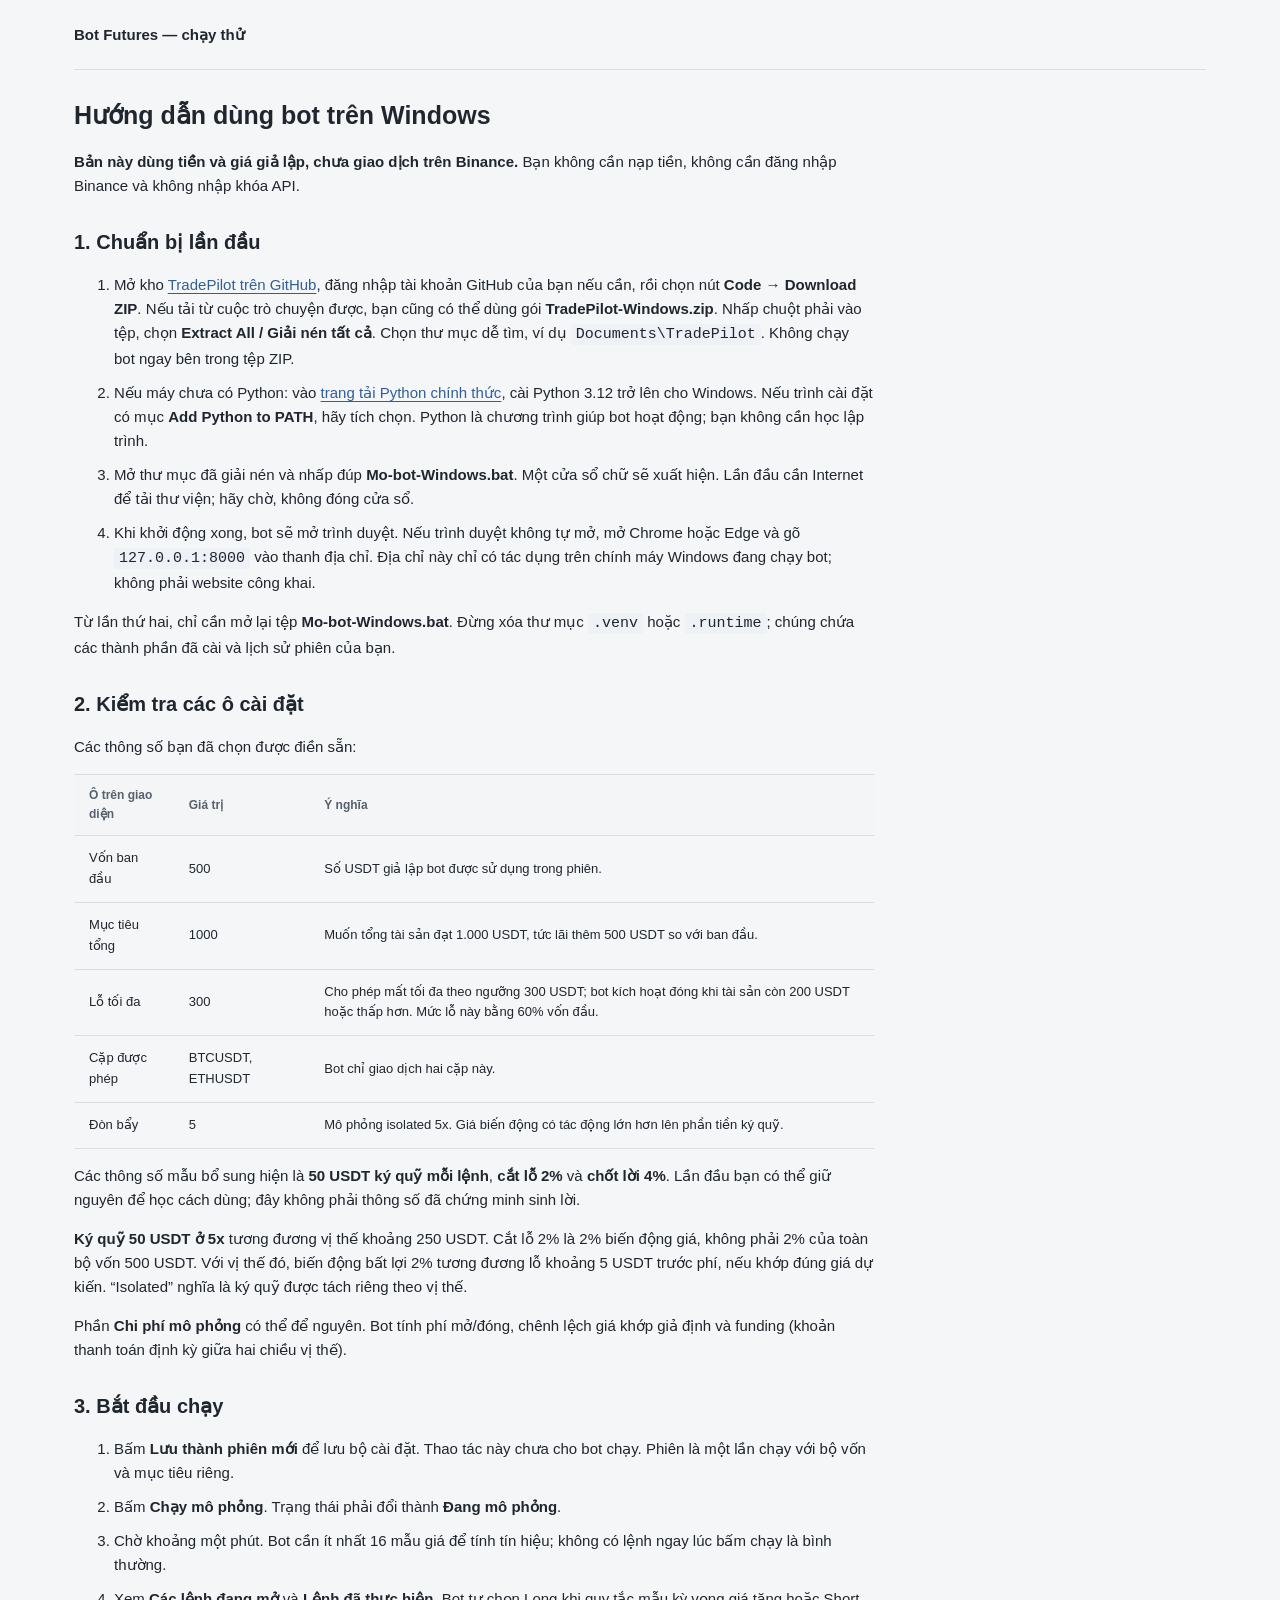
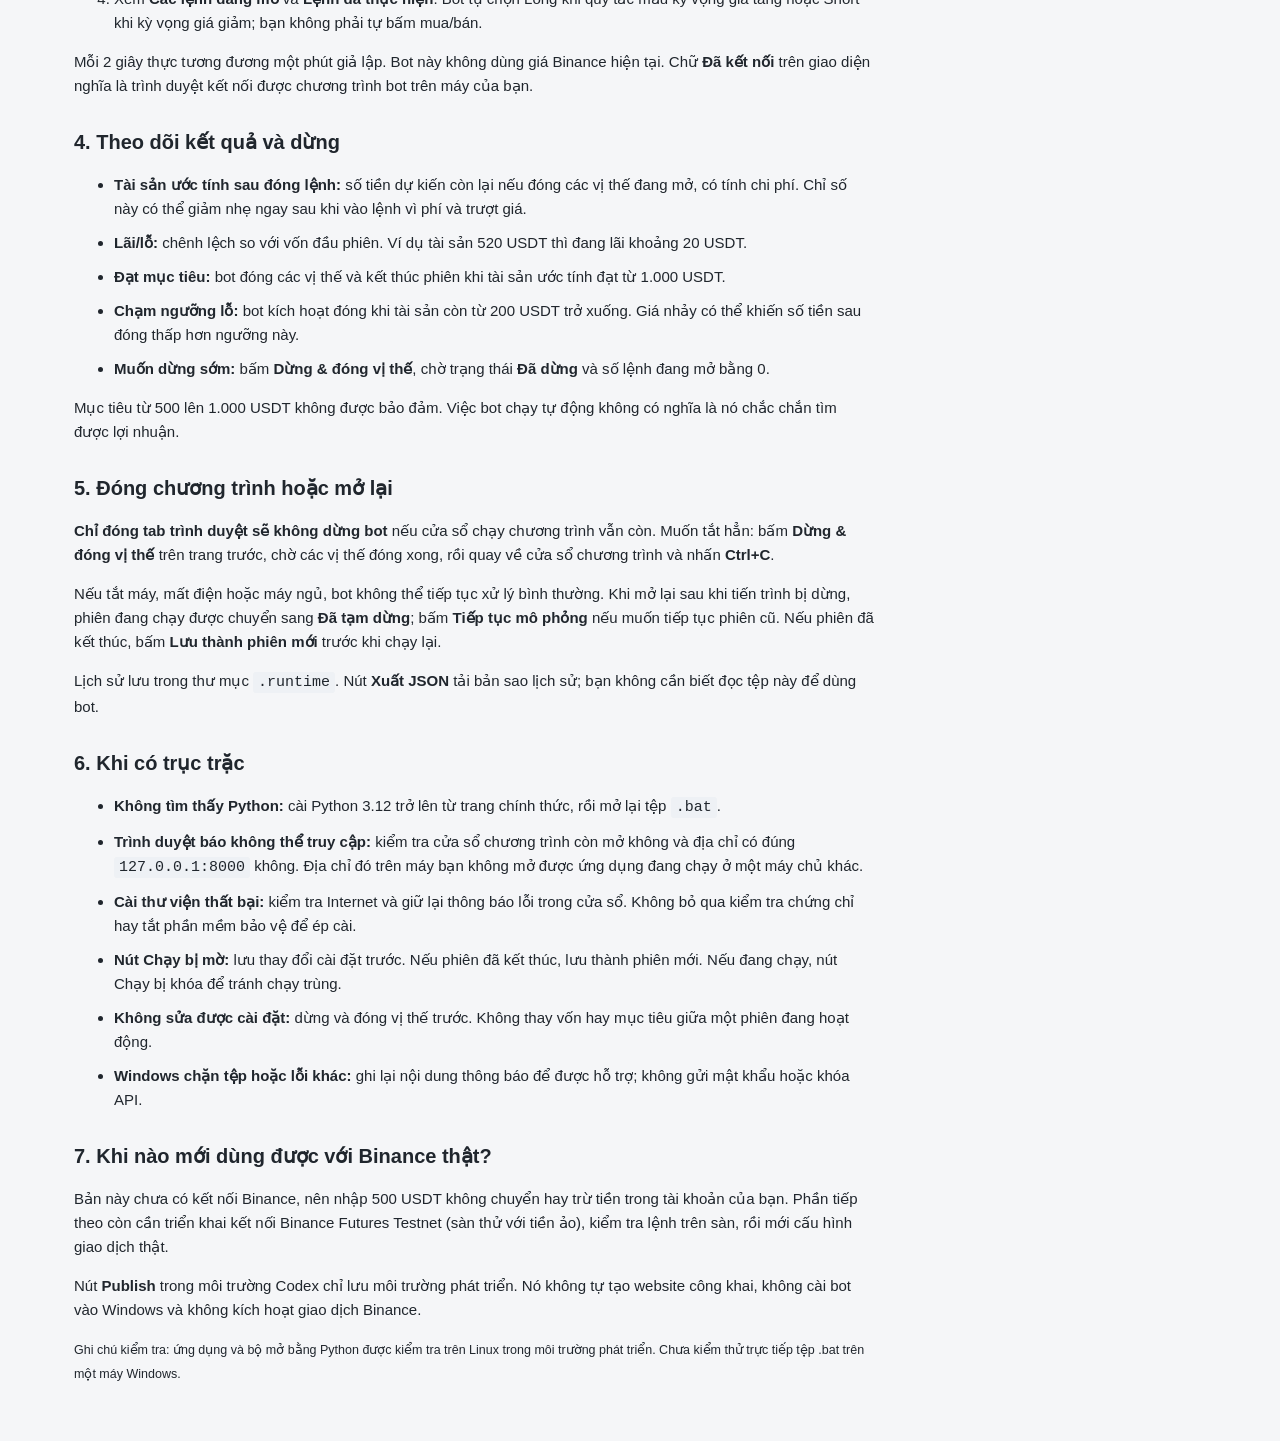
==== HUONG-DAN.html @ 4ffc8c5c "Add configurable Futures simulator and Windows launcher" ====
<!doctype html>
<html lang="vi"><head><meta charset="utf-8"><meta name="viewport" content="width=device-width, initial-scale=1"><title>Hướng dẫn dùng bot trên Windows</title><link rel="stylesheet" href="bot/static/style.css"></head><body><main><header><strong>Bot Futures — chạy thử</strong></header><article class="guide">
<h1>Hướng dẫn dùng bot trên Windows</h1>
<p><strong>Bản này dùng tiền và giá giả lập, chưa giao dịch trên Binance.</strong> Bạn không cần nạp tiền, không cần đăng nhập Binance và không nhập khóa API.</p>
<h2>1. Chuẩn bị lần đầu</h2>
<ol>
<li>Mở kho <a href="https://github.com/hunghughun/testtcodexx/tree/codex/tradepilot-windows">TradePilot trên GitHub</a>, đăng nhập tài khoản GitHub của bạn nếu cần, rồi chọn nút <strong>Code → Download ZIP</strong>. Nếu tải từ cuộc trò chuyện được, bạn cũng có thể dùng gói <strong>TradePilot-Windows.zip</strong>. Nhấp chuột phải vào tệp, chọn <strong>Extract All / Giải nén tất cả</strong>. Chọn thư mục dễ tìm, ví dụ <code>Documents\TradePilot</code>. Không chạy bot ngay bên trong tệp ZIP.</li>
<li>Nếu máy chưa có Python: vào <a href="https://www.python.org/downloads/windows/">trang tải Python chính thức</a>, cài Python 3.12 trở lên cho Windows. Nếu trình cài đặt có mục <strong>Add Python to PATH</strong>, hãy tích chọn. Python là chương trình giúp bot hoạt động; bạn không cần học lập trình.</li>
<li>Mở thư mục đã giải nén và nhấp đúp <strong>Mo-bot-Windows.bat</strong>. Một cửa sổ chữ sẽ xuất hiện. Lần đầu cần Internet để tải thư viện; hãy chờ, không đóng cửa sổ.</li>
<li>Khi khởi động xong, bot sẽ mở trình duyệt. Nếu trình duyệt không tự mở, mở Chrome hoặc Edge và gõ <code>127.0.0.1:8000</code> vào thanh địa chỉ. Địa chỉ này chỉ có tác dụng trên chính máy Windows đang chạy bot; không phải website công khai.</li>
</ol>
<p>Từ lần thứ hai, chỉ cần mở lại tệp <strong>Mo-bot-Windows.bat</strong>. Đừng xóa thư mục <code>.venv</code> hoặc <code>.runtime</code>; chúng chứa các thành phần đã cài và lịch sử phiên của bạn.</p>
<h2>2. Kiểm tra các ô cài đặt</h2>
<p>Các thông số bạn đã chọn được điền sẵn:</p>
<table><thead><tr><th>Ô trên giao diện</th><th>Giá trị</th><th>Ý nghĩa</th></tr></thead><tbody>
<tr><td>Vốn ban đầu</td><td>500</td><td>Số USDT giả lập bot được sử dụng trong phiên.</td></tr>
<tr><td>Mục tiêu tổng</td><td>1000</td><td>Muốn tổng tài sản đạt 1.000 USDT, tức lãi thêm 500 USDT so với ban đầu.</td></tr>
<tr><td>Lỗ tối đa</td><td>300</td><td>Cho phép mất tối đa theo ngưỡng 300 USDT; bot kích hoạt đóng khi tài sản còn 200 USDT hoặc thấp hơn. Mức lỗ này bằng 60% vốn đầu.</td></tr>
<tr><td>Cặp được phép</td><td>BTCUSDT, ETHUSDT</td><td>Bot chỉ giao dịch hai cặp này.</td></tr>
<tr><td>Đòn bẩy</td><td>5</td><td>Mô phỏng isolated 5x. Giá biến động có tác động lớn hơn lên phần tiền ký quỹ.</td></tr>
</tbody></table>
<p>Các thông số mẫu bổ sung hiện là <strong>50 USDT ký quỹ mỗi lệnh</strong>, <strong>cắt lỗ 2%</strong> và <strong>chốt lời 4%</strong>. Lần đầu bạn có thể giữ nguyên để học cách dùng; đây không phải thông số đã chứng minh sinh lời.</p>
<p><strong>Ký quỹ 50 USDT ở 5x</strong> tương đương vị thế khoảng 250 USDT. Cắt lỗ 2% là 2% biến động giá, không phải 2% của toàn bộ vốn 500 USDT. Với vị thế đó, biến động bất lợi 2% tương đương lỗ khoảng 5 USDT trước phí, nếu khớp đúng giá dự kiến. “Isolated” nghĩa là ký quỹ được tách riêng theo vị thế.</p>
<p>Phần <strong>Chi phí mô phỏng</strong> có thể để nguyên. Bot tính phí mở/đóng, chênh lệch giá khớp giả định và funding (khoản thanh toán định kỳ giữa hai chiều vị thế).</p>
<h2>3. Bắt đầu chạy</h2>
<ol>
<li>Bấm <strong>Lưu thành phiên mới</strong> để lưu bộ cài đặt. Thao tác này chưa cho bot chạy. Phiên là một lần chạy với bộ vốn và mục tiêu riêng.</li>
<li>Bấm <strong>Chạy mô phỏng</strong>. Trạng thái phải đổi thành <strong>Đang mô phỏng</strong>.</li>
<li>Chờ khoảng một phút. Bot cần ít nhất 16 mẫu giá để tính tín hiệu; không có lệnh ngay lúc bấm chạy là bình thường.</li>
<li>Xem <strong>Các lệnh đang mở</strong> và <strong>Lệnh đã thực hiện</strong>. Bot tự chọn Long khi quy tắc mẫu kỳ vọng giá tăng hoặc Short khi kỳ vọng giá giảm; bạn không phải tự bấm mua/bán.</li>
</ol>
<p>Mỗi 2 giây thực tương đương một phút giả lập. Bot này không dùng giá Binance hiện tại. Chữ <strong>Đã kết nối</strong> trên giao diện nghĩa là trình duyệt kết nối được chương trình bot trên máy của bạn.</p>
<h2>4. Theo dõi kết quả và dừng</h2>
<ul>
<li><strong>Tài sản ước tính sau đóng lệnh:</strong> số tiền dự kiến còn lại nếu đóng các vị thế đang mở, có tính chi phí. Chỉ số này có thể giảm nhẹ ngay sau khi vào lệnh vì phí và trượt giá.</li>
<li><strong>Lãi/lỗ:</strong> chênh lệch so với vốn đầu phiên. Ví dụ tài sản 520 USDT thì đang lãi khoảng 20 USDT.</li>
<li><strong>Đạt mục tiêu:</strong> bot đóng các vị thế và kết thúc phiên khi tài sản ước tính đạt từ 1.000 USDT.</li>
<li><strong>Chạm ngưỡng lỗ:</strong> bot kích hoạt đóng khi tài sản còn từ 200 USDT trở xuống. Giá nhảy có thể khiến số tiền sau đóng thấp hơn ngưỡng này.</li>
<li><strong>Muốn dừng sớm:</strong> bấm <strong>Dừng & đóng vị thế</strong>, chờ trạng thái <strong>Đã dừng</strong> và số lệnh đang mở bằng 0.</li>
</ul>
<p>Mục tiêu từ 500 lên 1.000 USDT không được bảo đảm. Việc bot chạy tự động không có nghĩa là nó chắc chắn tìm được lợi nhuận.</p>
<h2>5. Đóng chương trình hoặc mở lại</h2>
<p><strong>Chỉ đóng tab trình duyệt sẽ không dừng bot</strong> nếu cửa sổ chạy chương trình vẫn còn. Muốn tắt hẳn: bấm <strong>Dừng & đóng vị thế</strong> trên trang trước, chờ các vị thế đóng xong, rồi quay về cửa sổ chương trình và nhấn <strong>Ctrl+C</strong>.</p>
<p>Nếu tắt máy, mất điện hoặc máy ngủ, bot không thể tiếp tục xử lý bình thường. Khi mở lại sau khi tiến trình bị dừng, phiên đang chạy được chuyển sang <strong>Đã tạm dừng</strong>; bấm <strong>Tiếp tục mô phỏng</strong> nếu muốn tiếp tục phiên cũ. Nếu phiên đã kết thúc, bấm <strong>Lưu thành phiên mới</strong> trước khi chạy lại.</p>
<p>Lịch sử lưu trong thư mục <code>.runtime</code>. Nút <strong>Xuất JSON</strong> tải bản sao lịch sử; bạn không cần biết đọc tệp này để dùng bot.</p>
<h2>6. Khi có trục trặc</h2>
<ul>
<li><strong>Không tìm thấy Python:</strong> cài Python 3.12 trở lên từ trang chính thức, rồi mở lại tệp <code>.bat</code>.</li>
<li><strong>Trình duyệt báo không thể truy cập:</strong> kiểm tra cửa sổ chương trình còn mở không và địa chỉ có đúng <code>127.0.0.1:8000</code> không. Địa chỉ đó trên máy bạn không mở được ứng dụng đang chạy ở một máy chủ khác.</li>
<li><strong>Cài thư viện thất bại:</strong> kiểm tra Internet và giữ lại thông báo lỗi trong cửa sổ. Không bỏ qua kiểm tra chứng chỉ hay tắt phần mềm bảo vệ để ép cài.</li>
<li><strong>Nút Chạy bị mờ:</strong> lưu thay đổi cài đặt trước. Nếu phiên đã kết thúc, lưu thành phiên mới. Nếu đang chạy, nút Chạy bị khóa để tránh chạy trùng.</li>
<li><strong>Không sửa được cài đặt:</strong> dừng và đóng vị thế trước. Không thay vốn hay mục tiêu giữa một phiên đang hoạt động.</li>
<li><strong>Windows chặn tệp hoặc lỗi khác:</strong> ghi lại nội dung thông báo để được hỗ trợ; không gửi mật khẩu hoặc khóa API.</li>
</ul>
<h2>7. Khi nào mới dùng được với Binance thật?</h2>
<p>Bản này chưa có kết nối Binance, nên nhập 500 USDT không chuyển hay trừ tiền trong tài khoản của bạn. Phần tiếp theo còn cần triển khai kết nối Binance Futures Testnet (sàn thử với tiền ảo), kiểm tra lệnh trên sàn, rồi mới cấu hình giao dịch thật.</p>
<p>Nút <strong>Publish</strong> trong môi trường Codex chỉ lưu môi trường phát triển. Nó không tự tạo website công khai, không cài bot vào Windows và không kích hoạt giao dịch Binance.</p>
<p><small>Ghi chú kiểm tra: ứng dụng và bộ mở bằng Python được kiểm tra trên Linux trong môi trường phát triển. Chưa kiểm thử trực tiếp tệp .bat trên một máy Windows.</small></p>
</article>
</main></body></html>
---- bot/static/style.css ----
:root { --border:#d9dfe5; --muted:#57616c; --text:#20262d; --blue:#315e98; --red:#a13232; }
* { box-sizing:border-box; }
html { scroll-behavior:smooth; }
body { margin:0; background:#f5f6f8; color:var(--text); font:15px/1.6 -apple-system,BlinkMacSystemFont,"Segoe UI",sans-serif; }
a { color:var(--blue); text-underline-offset:3px; }
button,input { font:inherit; }
button { cursor:pointer; }
button:disabled { opacity:.45; cursor:not-allowed; }
button:focus-visible,a:focus-visible,input:focus-visible,summary:focus-visible { outline:2px solid var(--blue); outline-offset:3px; }
main { max-width:1180px; margin:auto; padding:0 24px 28px; }
header { min-height:70px; border-bottom:1px solid var(--border); display:flex; align-items:center; justify-content:space-between; gap:16px; }
header a { font-size:14px; }
.page-heading { display:flex; align-items:center; justify-content:space-between; gap:20px; padding:25px 0 20px; }
h1 { font-size:25px; margin:0; font-weight:650; }
.subtitle { color:var(--muted); margin:5px 0 0; font-size:14px; }
.actions { display:flex; gap:10px; }
.button { border:1px solid var(--border); border-radius:4px; padding:10px 14px; font-size:14px; font-weight:600; }
.primary { background:var(--blue); color:white; border-color:var(--blue); }
.danger { background:white; color:var(--red); border-color:#c69b9b; }
.secondary { background:#eef1f5; color:var(--text); width:100%; display:flex; justify-content:space-between; }
.notice { border:1px solid var(--border); background:white; border-radius:4px; padding:12px 15px; display:flex; align-items:center; gap:16px; margin-bottom:20px; font-size:13px; }
.notice p { margin:0; flex:1; }
.notice-tag { white-space:nowrap; color:var(--muted); font-size:12px; }
.error { background:#fff0f0; color:#8c2424; border:1px solid #d89b9b; padding:12px; border-radius:4px; margin-bottom:16px; }
.metrics { display:grid; grid-template-columns:repeat(4,minmax(0,1fr)); gap:12px; margin-bottom:20px; }
.metric,.panel { min-width:0; background:white; border:1px solid var(--border); border-radius:4px; }
.metric { padding:16px; }
.metric-label { font-size:13px; color:var(--muted); }
h2 { font-size:24px; margin:10px 0 6px; font-weight:600; }
h2 small { font-size:12px; color:var(--muted); font-weight:400; }
.metric p { display:flex; flex-wrap:wrap; gap:6px; margin:0; font-size:12px; }
.metric p>span:last-child { color:var(--muted); }
.positive,.side-long { color:#246740; }
.negative,.side-short,.orange { color:var(--red); }
.neutral { color:var(--muted); }
progress { width:100%; height:5px; accent-color:var(--blue); }
.work-grid { display:grid; grid-template-columns:minmax(320px,1fr) minmax(0,1.3fr); gap:20px; margin-bottom:20px; }
.config-panel { order:-1; }
.panel-heading { display:flex; align-items:center; justify-content:space-between; gap:10px; padding:18px; }
.panel-heading h3 { margin:0; font-size:16px; font-weight:600; }
.panel-heading p { margin:3px 0 0; color:var(--muted); font-size:12px; }
.tag,.count { border:1px solid var(--border); background:#f5f6f8; color:var(--muted); border-radius:3px; padding:3px 6px; font-size:11px; white-space:nowrap; }
.count { margin-left:5px; }
.chart-top { display:flex; justify-content:space-between; align-items:center; padding:4px 18px 10px; gap:10px; }
.chart-top>span:first-child { font-size:25px; font-weight:600; }
.chart-top small { font-size:12px; font-weight:400; color:var(--muted); }
.legend { font-size:12px; color:var(--muted); }
#chart { width:100%; height:240px; display:block; padding:0 10px; }
.chart-footer { display:flex; justify-content:space-between; flex-wrap:wrap; gap:8px; padding:10px 18px 18px; font-size:11px; color:var(--muted); }
.strategy { margin:0 18px; border-top:1px solid var(--border); padding:15px 0; }
.strategy p { font-size:13px; color:var(--muted); margin:4px 0; }
.strategy>.tag { display:none; }
.micro { font-size:12px; line-height:1.6; color:var(--muted); }
.chart-panel>.micro { margin:0; padding:0 18px 18px; }
.config-panel form { padding:0 18px 16px; }
label { display:flex; flex-direction:column; gap:5px; font-size:13px; margin-bottom:13px; }
input { width:100%; min-width:0; border:1px solid #b8c1cc; border-radius:4px; padding:9px; background:white; color:var(--text); font-size:15px; }
input:disabled { background:#f3f4f6; color:#68717c; }
.form-row { display:grid; grid-template-columns:1fr 1fr; gap:12px; }
summary { cursor:pointer; font-size:13px; margin-bottom:12px; }
.positions-panel { margin-bottom:20px; }
.table-scroll { overflow:auto; }
table { width:100%; border-collapse:collapse; white-space:nowrap; font-size:13px; }
th { text-align:left; background:#f4f5f7; color:var(--muted); font-size:12px; font-weight:600; padding:11px 15px; border-block:1px solid var(--border); }
td { padding:12px 15px; border-bottom:1px solid var(--border); }
.empty { text-align:center; white-space:normal; color:var(--muted); padding:25px 15px; }
.empty strong { display:block; margin-bottom:3px; font-weight:500; }
.table-note { padding:0 15px; }
.bottom-grid { display:grid; grid-template-columns:minmax(0,1.3fr) minmax(280px,1fr); gap:20px; }
.bottom-grid .table-scroll { max-height:310px; }
.text-link { font-size:12px; white-space:nowrap; }
.events { padding:0 18px; max-height:310px; overflow:auto; }
.event { display:flex; gap:10px; border-top:1px solid var(--border); padding:10px 0; font-size:12px; }
.event time { color:var(--muted); white-space:nowrap; }
footer { padding-top:24px; color:var(--muted); font-size:12px; display:flex; flex-wrap:wrap; gap:10px; justify-content:space-between; }
footer span { max-width:800px; }
.guide { max-width:800px; padding:25px 0; }
.guide h2 { font-size:20px; margin-top:28px; }
.guide li { margin-bottom:10px; }
.guide table { white-space:normal; }
.guide code { background:#eef1f5; padding:2px 5px; border-radius:3px; }
@media(max-width:950px) {
  .page-heading { align-items:flex-start; flex-direction:column; }
  .metrics { grid-template-columns:repeat(2,minmax(0,1fr)); }
  .work-grid,.bottom-grid { grid-template-columns:minmax(0,1fr); }
}
@media(max-width:500px) {
  main { padding:0 12px 20px; }
  header { font-size:14px; }
  header a { font-size:12px; }
  .actions { width:100%; }
  .actions .button { flex:1; padding:10px 8px; font-size:13px; }
  .notice-tag { display:none; }
  .metric { padding:12px; }
  h2 { font-size:22px; }
  .metric-label,.metric p { font-size:12px; }
  .metric p { display:block; }
  .metric p>span { display:block; }
  .panel-heading { flex-wrap:wrap; }
  .form-row { gap:10px; }
  .chart-top .legend { display:none; }
  #chart { height:200px; }
}
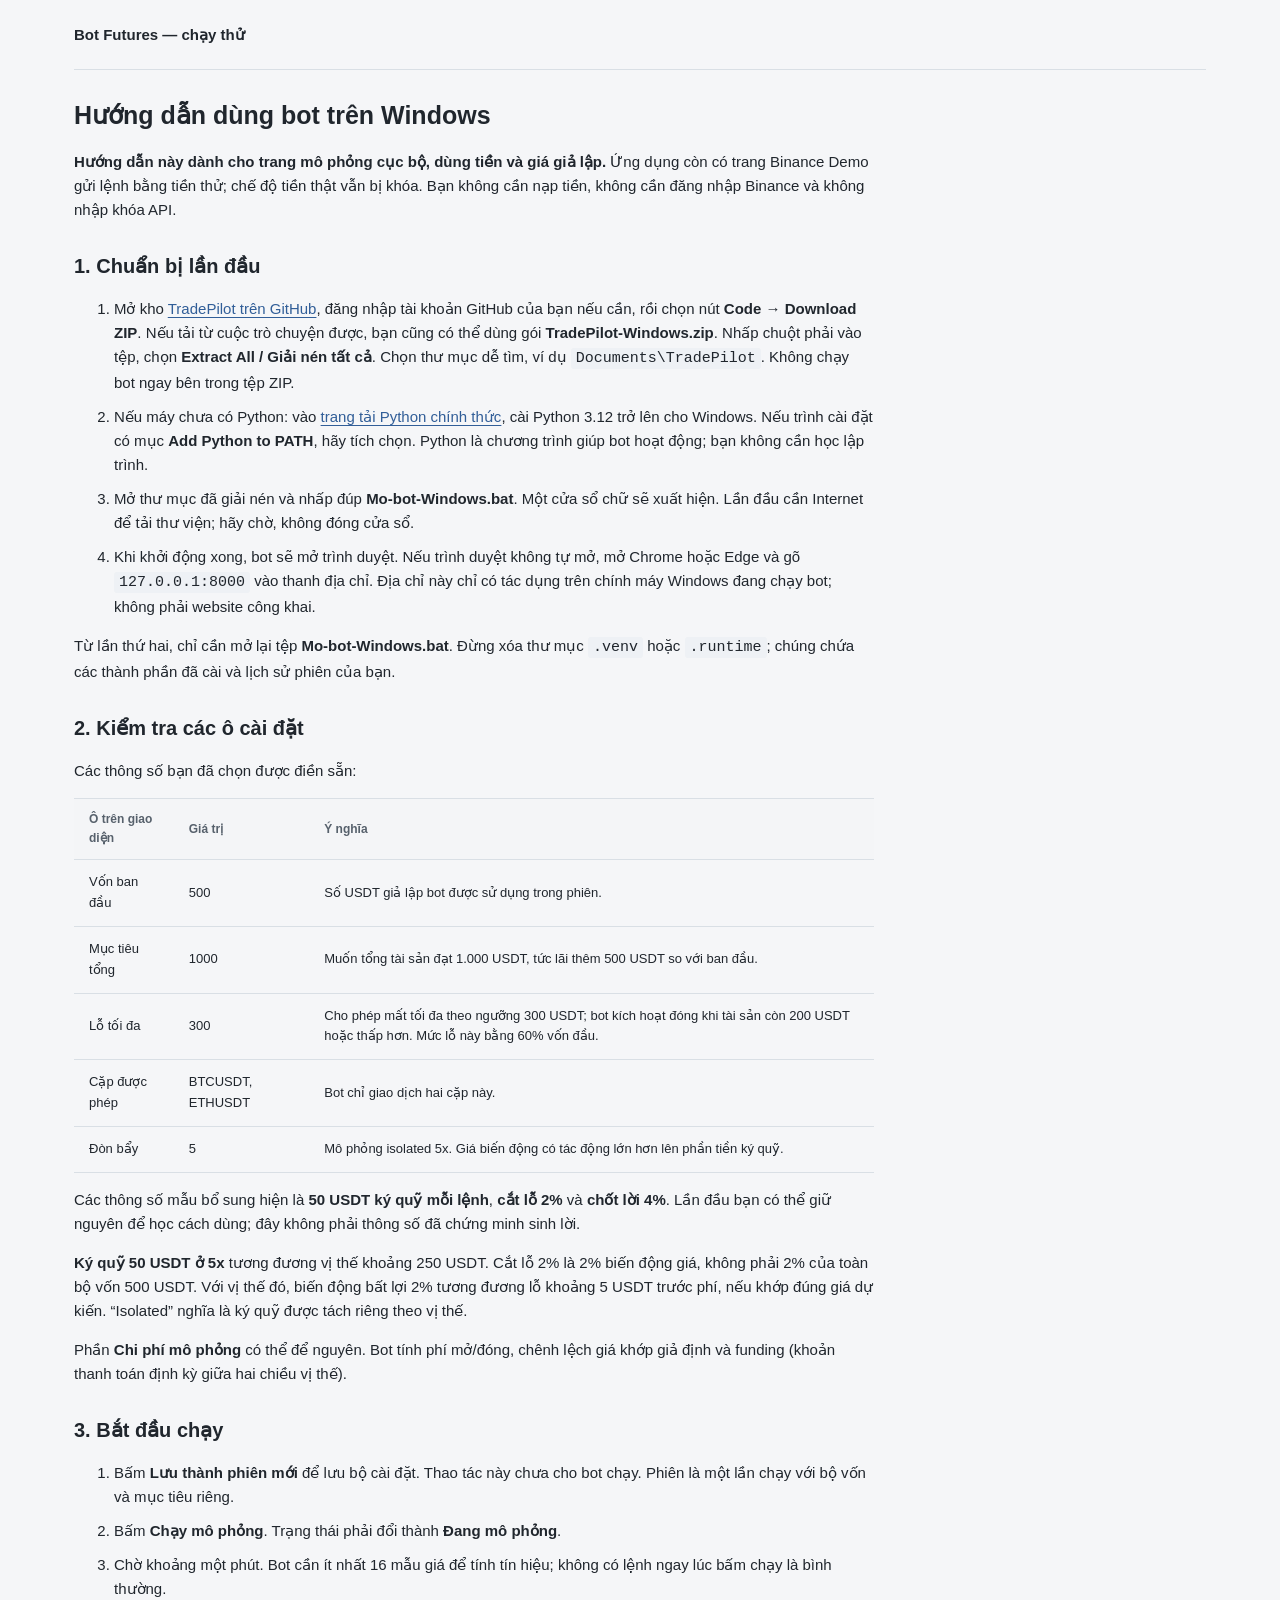
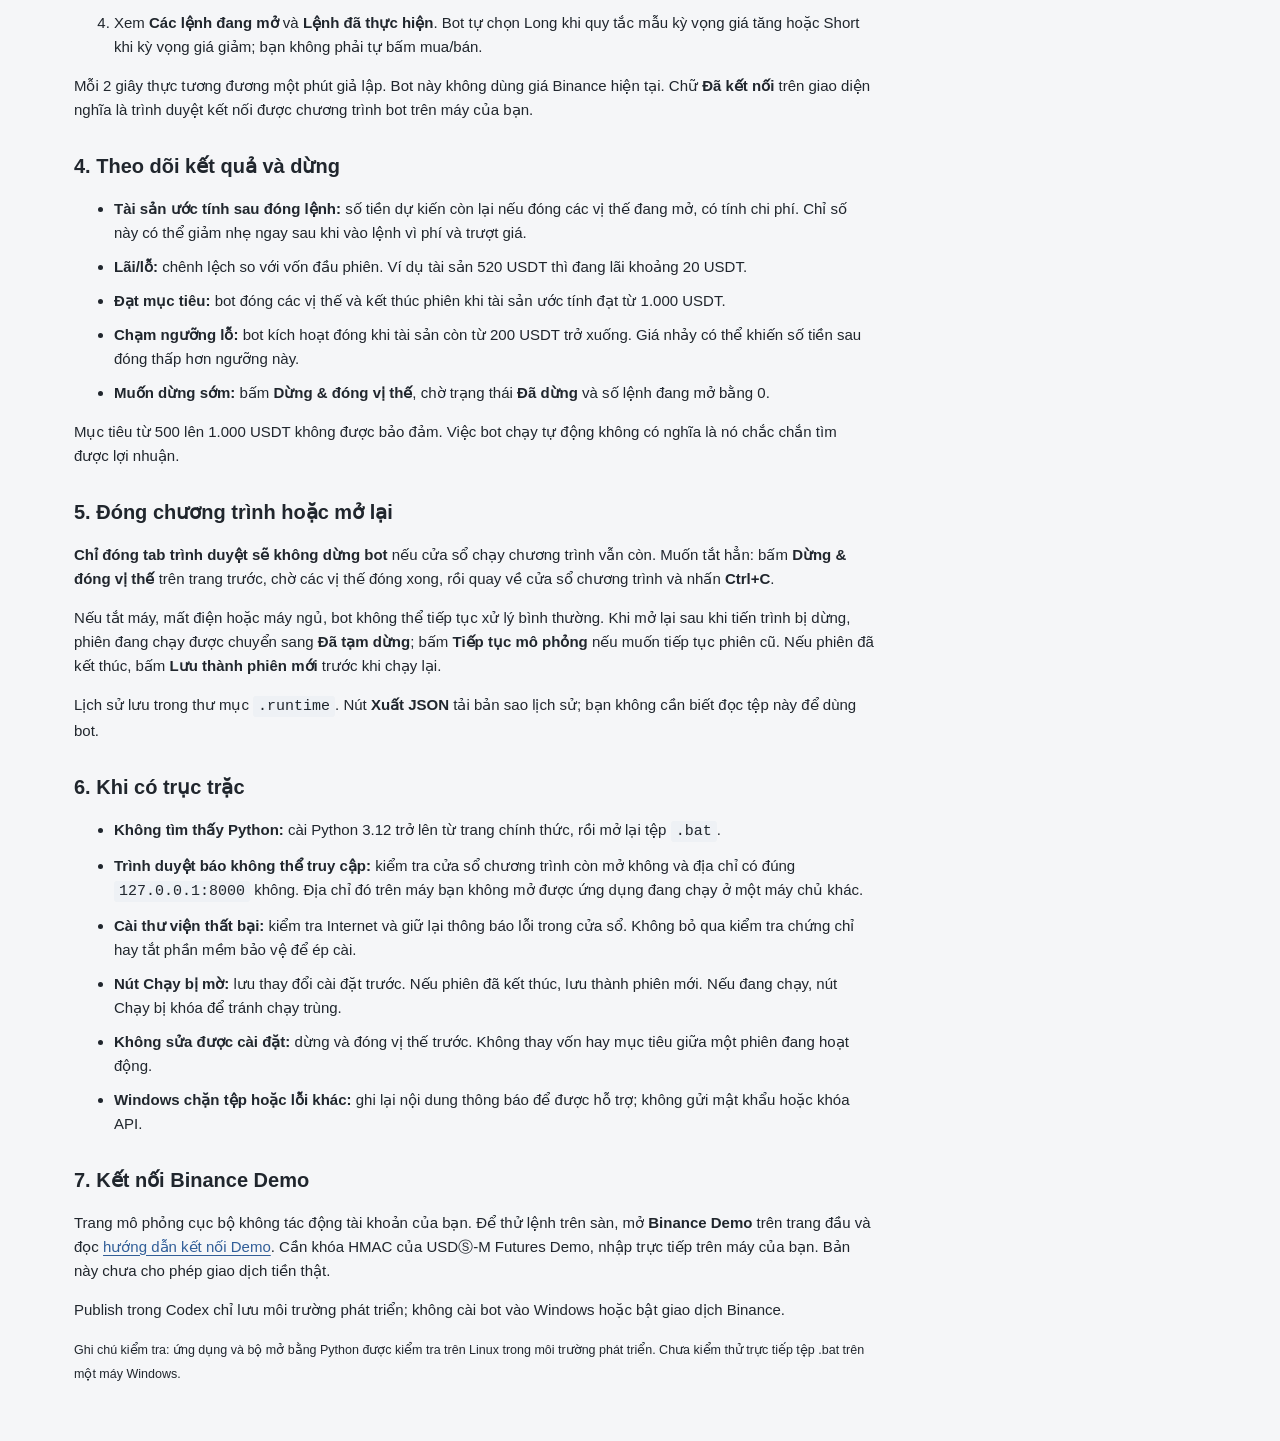
==== commit f7d9b5eb: "Add Binance Futures Demo connection and protected order workflow" ====
--- a/HUONG-DAN.html
+++ b/HUONG-DAN.html
@@ -1,7 +1,7 @@
 <!doctype html>
 <html lang="vi"><head><meta charset="utf-8"><meta name="viewport" content="width=device-width, initial-scale=1"><title>Hướng dẫn dùng bot trên Windows</title><link rel="stylesheet" href="bot/static/style.css"></head><body><main><header><strong>Bot Futures — chạy thử</strong></header><article class="guide">
 <h1>Hướng dẫn dùng bot trên Windows</h1>
-<p><strong>Bản này dùng tiền và giá giả lập, chưa giao dịch trên Binance.</strong> Bạn không cần nạp tiền, không cần đăng nhập Binance và không nhập khóa API.</p>
+<p><strong>Hướng dẫn này dành cho trang mô phỏng cục bộ, dùng tiền và giá giả lập.</strong> Ứng dụng còn có trang Binance Demo gửi lệnh bằng tiền thử; chế độ tiền thật vẫn bị khóa. Bạn không cần nạp tiền, không cần đăng nhập Binance và không nhập khóa API.</p>
 <h2>1. Chuẩn bị lần đầu</h2>
 <ol>
 <li>Mở kho <a href="https://github.com/hunghughun/testtcodexx/tree/codex/tradepilot-windows">TradePilot trên GitHub</a>, đăng nhập tài khoản GitHub của bạn nếu cần, rồi chọn nút <strong>Code → Download ZIP</strong>. Nếu tải từ cuộc trò chuyện được, bạn cũng có thể dùng gói <strong>TradePilot-Windows.zip</strong>. Nhấp chuột phải vào tệp, chọn <strong>Extract All / Giải nén tất cả</strong>. Chọn thư mục dễ tìm, ví dụ <code>Documents\TradePilot</code>. Không chạy bot ngay bên trong tệp ZIP.</li>
@@ -52,9 +52,9 @@
 <li><strong>Không sửa được cài đặt:</strong> dừng và đóng vị thế trước. Không thay vốn hay mục tiêu giữa một phiên đang hoạt động.</li>
 <li><strong>Windows chặn tệp hoặc lỗi khác:</strong> ghi lại nội dung thông báo để được hỗ trợ; không gửi mật khẩu hoặc khóa API.</li>
 </ul>
-<h2>7. Khi nào mới dùng được với Binance thật?</h2>
-<p>Bản này chưa có kết nối Binance, nên nhập 500 USDT không chuyển hay trừ tiền trong tài khoản của bạn. Phần tiếp theo còn cần triển khai kết nối Binance Futures Testnet (sàn thử với tiền ảo), kiểm tra lệnh trên sàn, rồi mới cấu hình giao dịch thật.</p>
-<p>Nút <strong>Publish</strong> trong môi trường Codex chỉ lưu môi trường phát triển. Nó không tự tạo website công khai, không cài bot vào Windows và không kích hoạt giao dịch Binance.</p>
+<h2>7. Kết nối Binance Demo</h2>
+<p>Trang mô phỏng cục bộ không tác động tài khoản của bạn. Để thử lệnh trên sàn, mở <strong>Binance Demo</strong> trên trang đầu và đọc <a href="bot/static/huong-dan-demo.html">hướng dẫn kết nối Demo</a>. Cần khóa HMAC của USDⓈ-M Futures Demo, nhập trực tiếp trên máy của bạn. Bản này chưa cho phép giao dịch tiền thật.</p>
+<p>Publish trong Codex chỉ lưu môi trường phát triển; không cài bot vào Windows hoặc bật giao dịch Binance.</p>
 <p><small>Ghi chú kiểm tra: ứng dụng và bộ mở bằng Python được kiểm tra trên Linux trong môi trường phát triển. Chưa kiểm thử trực tiếp tệp .bat trên một máy Windows.</small></p>
 </article>
 </main></body></html>
--- a/bot/static/style.css
+++ b/bot/static/style.css
@@ -101,3 +101,13 @@
   .chart-top .legend { display:none; }
   #chart { height:200px; }
 }
+.top-links { display:flex; flex-wrap:wrap; gap:18px; }
+.connection-panel { margin-bottom:20px; }
+.connection-panel form,.demo-controls { padding:0 18px 18px; }
+.demo-metrics { grid-template-columns:repeat(3,minmax(0,1fr)); }
+select { width:100%; min-width:0; padding:9px; border:1px solid #b8c1cc; border-radius:4px; background:white; color:var(--text); font:inherit; }
+select:disabled { color:#68717c; background:#f3f4f6; }
+.check-label { display:flex; flex-direction:row; align-items:flex-start; gap:9px; }
+.check-label input { width:17px; height:17px; flex-shrink:0; margin-top:4px; }
+.vertical-actions { flex-direction:column; }
+@media(max-width:600px) { .demo-metrics { grid-template-columns:1fr; } .top-links { gap:8px; } }
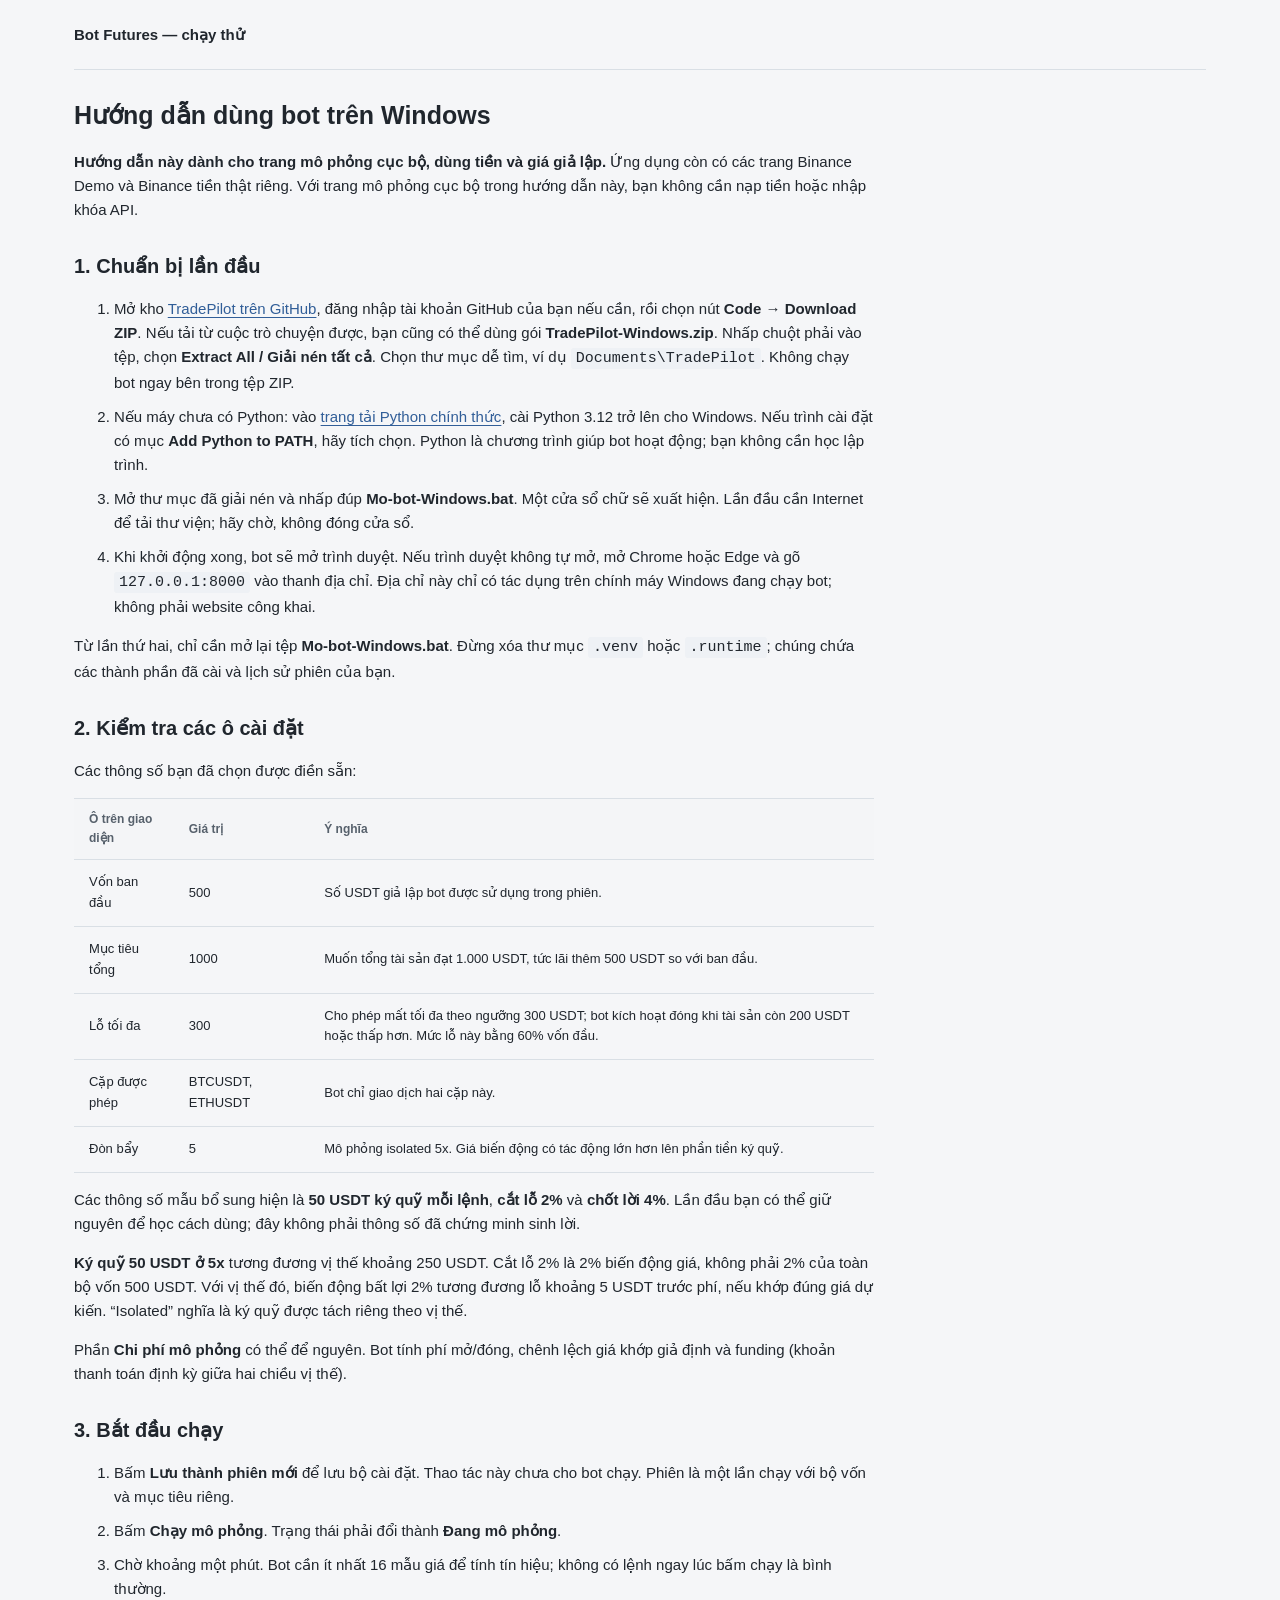
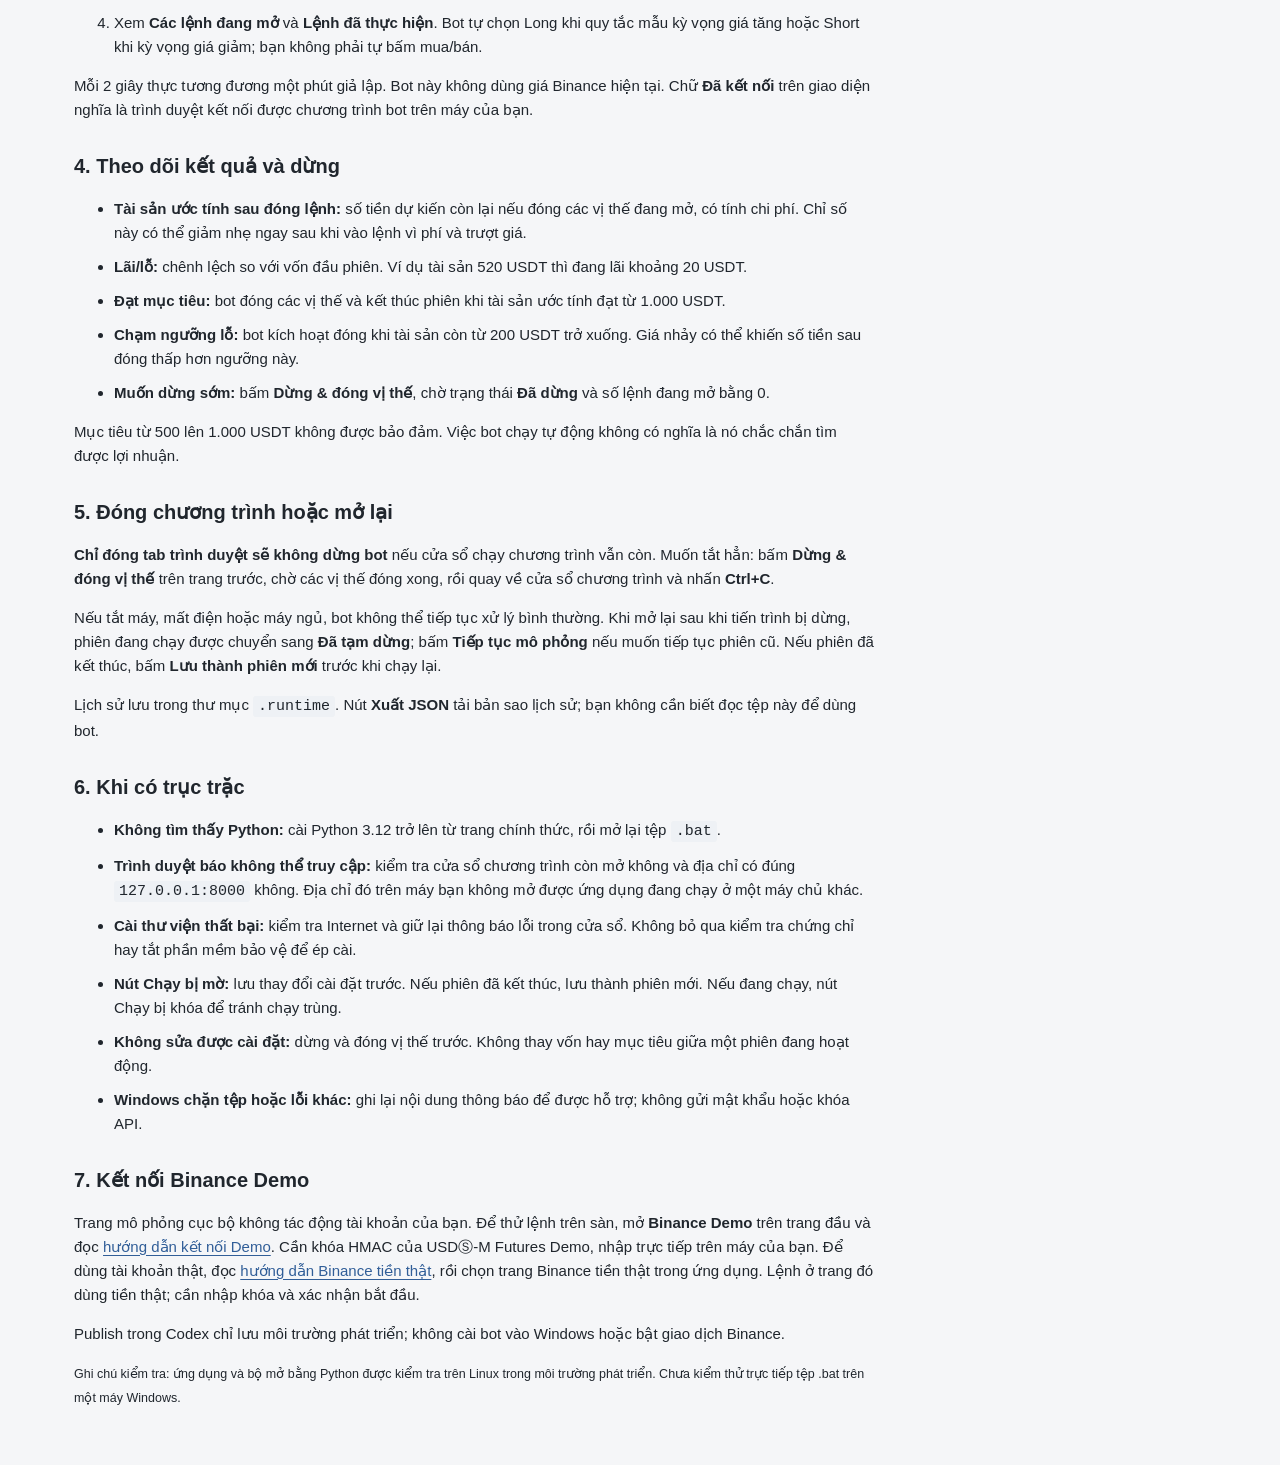
==== commit 457a79a3: "Add explicit Binance Futures live trading mode and Windows guide" ====
--- a/HUONG-DAN.html
+++ b/HUONG-DAN.html
@@ -1,7 +1,7 @@
 <!doctype html>
 <html lang="vi"><head><meta charset="utf-8"><meta name="viewport" content="width=device-width, initial-scale=1"><title>Hướng dẫn dùng bot trên Windows</title><link rel="stylesheet" href="bot/static/style.css"></head><body><main><header><strong>Bot Futures — chạy thử</strong></header><article class="guide">
 <h1>Hướng dẫn dùng bot trên Windows</h1>
-<p><strong>Hướng dẫn này dành cho trang mô phỏng cục bộ, dùng tiền và giá giả lập.</strong> Ứng dụng còn có trang Binance Demo gửi lệnh bằng tiền thử; chế độ tiền thật vẫn bị khóa. Bạn không cần nạp tiền, không cần đăng nhập Binance và không nhập khóa API.</p>
+<p><strong>Hướng dẫn này dành cho trang mô phỏng cục bộ, dùng tiền và giá giả lập.</strong> Ứng dụng còn có các trang Binance Demo và Binance tiền thật riêng. Với trang mô phỏng cục bộ trong hướng dẫn này, bạn không cần nạp tiền hoặc nhập khóa API.</p>
 <h2>1. Chuẩn bị lần đầu</h2>
 <ol>
 <li>Mở kho <a href="https://github.com/hunghughun/testtcodexx/tree/codex/tradepilot-windows">TradePilot trên GitHub</a>, đăng nhập tài khoản GitHub của bạn nếu cần, rồi chọn nút <strong>Code → Download ZIP</strong>. Nếu tải từ cuộc trò chuyện được, bạn cũng có thể dùng gói <strong>TradePilot-Windows.zip</strong>. Nhấp chuột phải vào tệp, chọn <strong>Extract All / Giải nén tất cả</strong>. Chọn thư mục dễ tìm, ví dụ <code>Documents\TradePilot</code>. Không chạy bot ngay bên trong tệp ZIP.</li>
@@ -53,7 +53,7 @@
 <li><strong>Windows chặn tệp hoặc lỗi khác:</strong> ghi lại nội dung thông báo để được hỗ trợ; không gửi mật khẩu hoặc khóa API.</li>
 </ul>
 <h2>7. Kết nối Binance Demo</h2>
-<p>Trang mô phỏng cục bộ không tác động tài khoản của bạn. Để thử lệnh trên sàn, mở <strong>Binance Demo</strong> trên trang đầu và đọc <a href="bot/static/huong-dan-demo.html">hướng dẫn kết nối Demo</a>. Cần khóa HMAC của USDⓈ-M Futures Demo, nhập trực tiếp trên máy của bạn. Bản này chưa cho phép giao dịch tiền thật.</p>
+<p>Trang mô phỏng cục bộ không tác động tài khoản của bạn. Để thử lệnh trên sàn, mở <strong>Binance Demo</strong> trên trang đầu và đọc <a href="bot/static/huong-dan-demo.html">hướng dẫn kết nối Demo</a>. Cần khóa HMAC của USDⓈ-M Futures Demo, nhập trực tiếp trên máy của bạn. Để dùng tài khoản thật, đọc <a href="bot/static/huong-dan-live.html">hướng dẫn Binance tiền thật</a>, rồi chọn trang Binance tiền thật trong ứng dụng. Lệnh ở trang đó dùng tiền thật; cần nhập khóa và xác nhận bắt đầu.</p>
 <p>Publish trong Codex chỉ lưu môi trường phát triển; không cài bot vào Windows hoặc bật giao dịch Binance.</p>
 <p><small>Ghi chú kiểm tra: ứng dụng và bộ mở bằng Python được kiểm tra trên Linux trong môi trường phát triển. Chưa kiểm thử trực tiếp tệp .bat trên một máy Windows.</small></p>
 </article>
--- a/bot/static/style.css
+++ b/bot/static/style.css
@@ -111,3 +111,8 @@
 .check-label input { width:17px; height:17px; flex-shrink:0; margin-top:4px; }
 .vertical-actions { flex-direction:column; }
 @media(max-width:600px) { .demo-metrics { grid-template-columns:1fr; } .top-links { gap:8px; } }
+
+.live-notice { border-left: 4px solid #b42318; }
+.live-confirm-panel { margin: 20px 0; padding: 18px; }
+.live-confirm-panel input { max-width: 420px; }
+.live-confirm-panel p { line-height: 1.6; }
